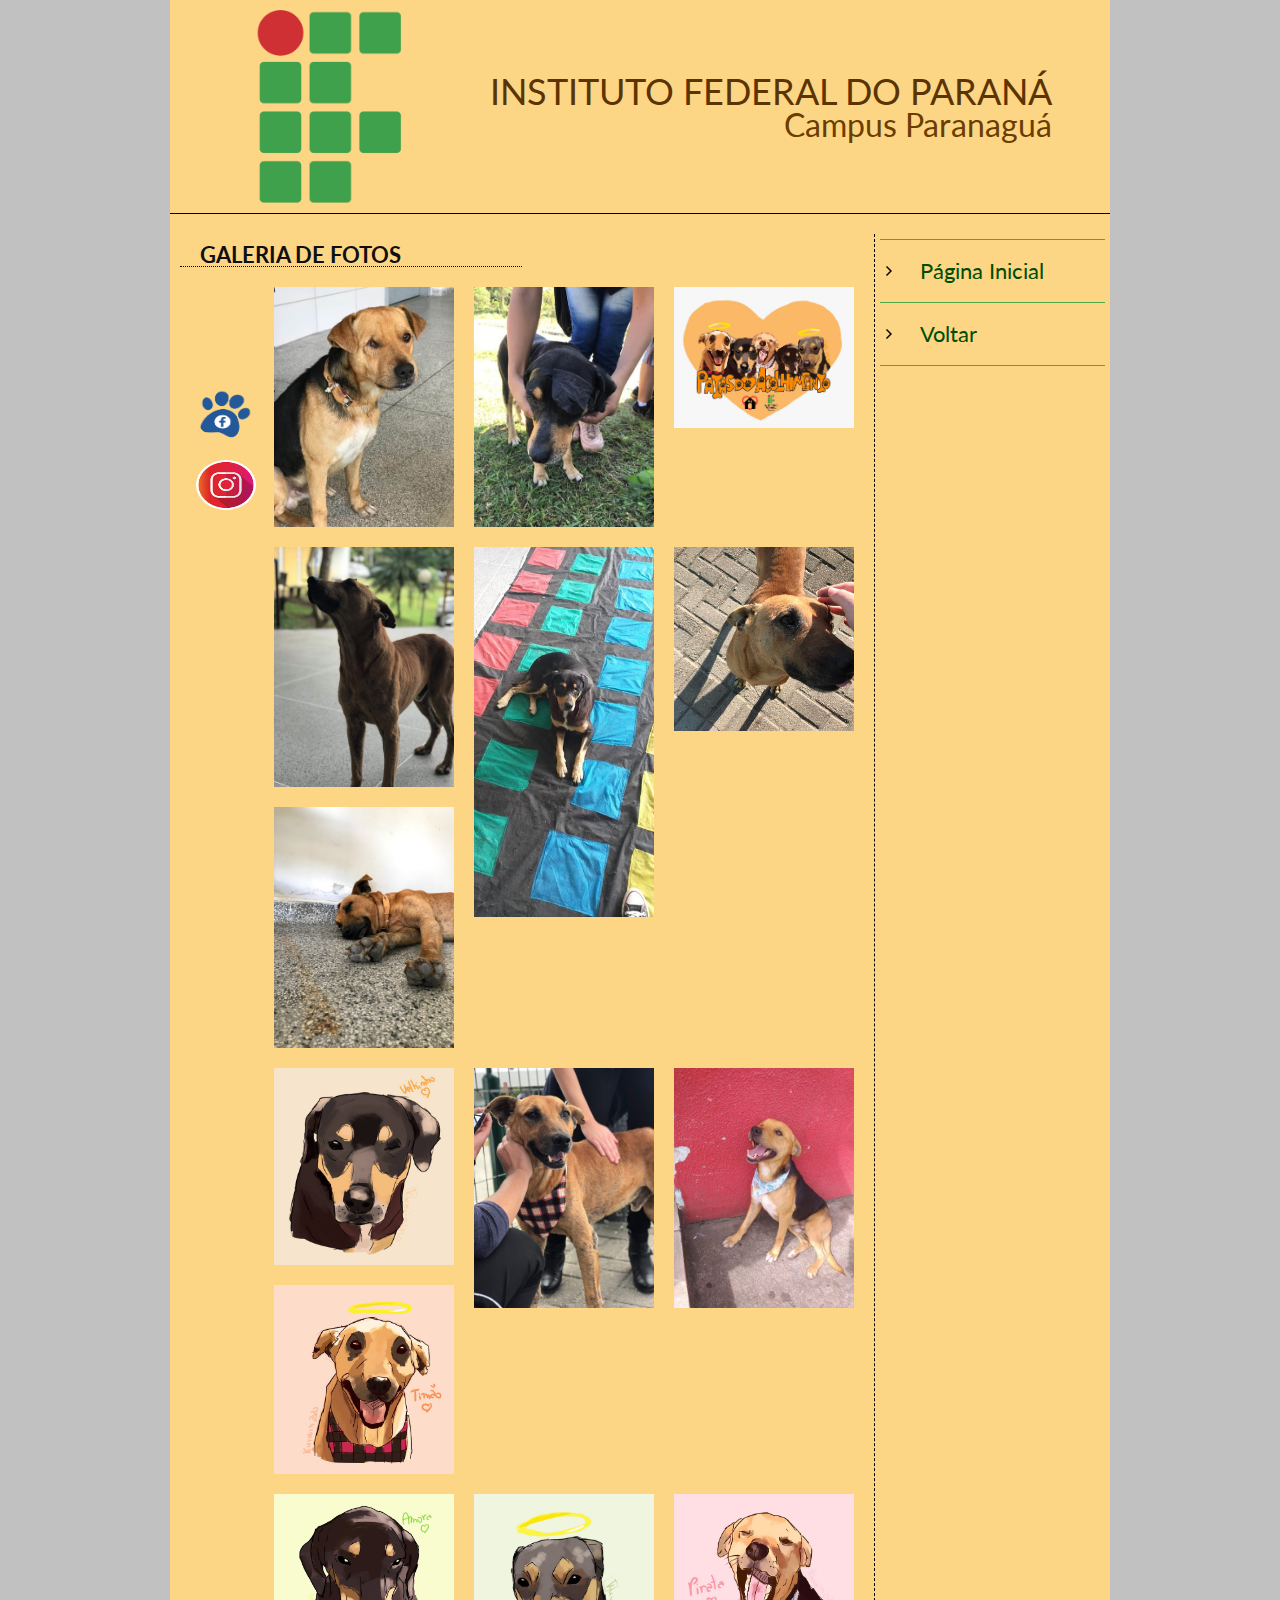
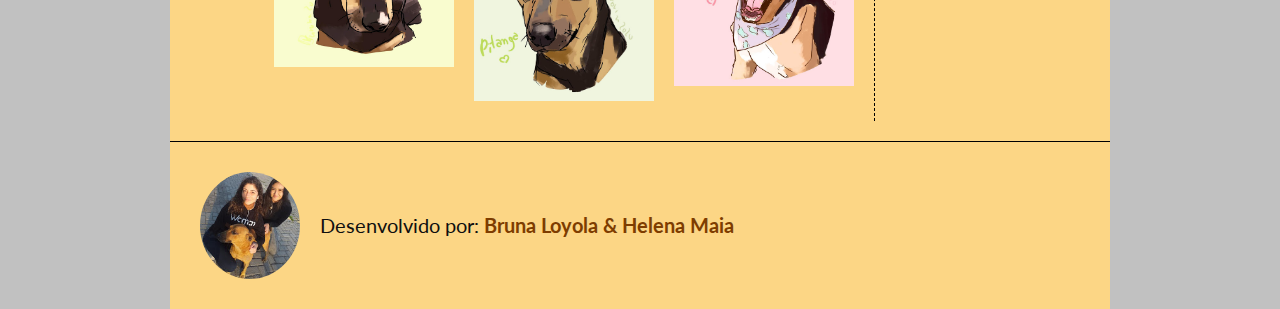
==== html/galeria.html @ 23100485 "começo do projeto" ====
<!DOCTYPE html>
<html lang="en">

<head>

    <title>Intituto Federal do Paraná-Campus Paranaguá</title>
    <meta charset="utf-8">
    <link rel="stylesheet" href="/css/reset.css">
    <link href="https://fonts.googleapis.com/css?family=Lato&display=swap" rel="stylesheet">
    <link rel="stylesheet" type="text/css" href="/css/patas.css">
</head>

<body>
    <div class="container">
        <div class="cabecalho">
            <img src="/imagens/if.png" alt="Logotipo do IFPR">
            <div>
                <h1>Instituto Federal do Paraná</h1>
                <h2>Campus Paranaguá</h2>
            </div>
        </div>

        <div class="menu">
            <ul>
                <li><a href="index.html">Página Inicial</a></li>
                <li><a href="patas.html">Voltar</a></li>
            </ul>
        </div>
        <div class="propaganda">
            <a href="https://www.facebook.com/patasdoacolhimentoifpr/"><img src="/imagens/patas/face.png" alt="icone facebook em formato de pata"></a>
            <a href="https://www.instagram.com/patasdoacolhimento/"><img src="/imagens/patas/insta.png" alt="icone do Instagram"></a>
        </div>

        <div class="corpo">
            <h3>Galeria de Fotos</h3>
            <span><img src="/imagens/patas/patasde.jpg" alt="timao"></span>
            <span><img src="/imagens/patas/velhinho.jpg" alt="velhinho"></span>
            <span><img src="/imagens/patas/pirata.jpg" alt="pirata"></span>
            <span><img src="/imagens/patas/timao.jpg" alt="timão"></span>
            <span><img src="/imagens/patas/velhinho2.jpg" alt="velhinho"></span>
            <span><img src="/imagens/patas/timao2.jpg" alt="timao"></span>
            <span><img src="/imagens/patas/timao4.jpg" alt="timao"></span>
            <span><img src="/imagens/patas/pirata2.jpg" alt="timao"></span>
            <span><img src="/imagens/patas/timão3.jpg" alt="timao"></span>
            <span><img src="/imagens/patas/velhinhode.jpg" alt="timao"></span>
            <span><img src="/imagens/patas/timaode.jpg" alt="timao"></span>
            <span><img src="/imagens/patas/piratade.jpg" alt="timao"></span>
            <span><img src="/imagens/patas/pitangade.jpg" alt="timao"></span>
            <span><img src="/imagens/patas/amorade.jpg" alt="timao"></span>
        </div>
        <div class="rodape">
            <img src="/imagens/desenvolvedoras.jpg">
            <p>Desenvolvido por: <span class="autor">Bruna Loyola & Helena Maia</span></p>
        </div>
    </div>

</body>

</html>
---- css/patas.css ----
* {
    box-sizing: border-box;
}

html {
    /* Barra de rolagem vertical sempre visível */
    overflow-y: scroll;
}

body {
    background-color: #c1c1c1;
    font-size: 20px;
    font-family: 'Lato', sans-serif;
    color: #0f0f0f;
}

a {
    text-decoration: none;
    color: #004d00;
}

fieldset {
    padding: 20px;
}


/*span {
    display: contents;
    height: 50px;
    padding: 10px;
    width: 50px;
}*/

.container {
    background-color: #fcd685;
    width: 940px;
    margin: 0 auto;
    display: flex;
    flex-wrap: wrap;
}

.cabecalho,
.rodape {
    width: 100%;
    display: flex;
    align-items: center;
}

.cabecalho {
    order: 1;
    border-bottom: 1px solid #000000;
    padding: 10px;
    margin-bottom: 20px;
}

.cabecalho img {
    width: 300px;
    margin-right: 10px;
}

.cabecalho h1 {
    font-size: 180%;
    text-transform: uppercase;
    color: #5c3401;
}

.cabecalho h2 {
    font-size: 160%;
    color: #6b3d01;
    display: row;
    text-align: right;
}

.cabecalho h3 button {
    width: 150px;
    font-weight: 100;
    color: white;
    background-color: #008903;
    border-color: white;
    border-spacing: 14px;
    border-radius: 30px;
}

.menu {
    width: 25%;
    order: 3;
    padding: 5px;
    font-size: 110%;
}

.menu h3 {
    padding: 5px;
    font-weight: bold;
    text-align: center;
    margin-bottom: 10px;
}

.menu h3::before {
    content: url('/imagens/menu.png');
    margin-right: 5px;
}

.menu li {
    border-bottom: 1px solid #4ea947;
}

.menu li:first-of-type {
    border-top: 1px solid #4ea947;
}

.menu li a {
    padding: 20px;
    display: block;
    padding-left: 40px;
    background: url('/imagens/seta.png') no-repeat 1px center;
}

.menu li a:hover {
    background-color: #02d700;
}

.propaganda {
    position: fixed;
    left: 0;
    top: 40%;
    border-top-right-radius: 10px;
    border-bottom-right-radius: 10px;
    padding-left: 13%;
}

.propagandaP {
    position: fixed;
    right: 0;
    top: 40%;
    border-top-left-radius: 10px;
    border-bottom-left-radius: 10px;
    padding-right: 17%;
}

.propaganda>* {
    display: block;
    height: 40px;
    width: 30px;
    margin: 30px;
    border-radius: 10%;
}

.propaganda a img {
    width: 60px;
    height: 50px;
    border-radius: 60%;
}

.corpo {
    width: 75%;
    order: 2;
    border-right: 1px dashed #000000;
    padding: 10px;
}

.corpo p {
    text-align: justify;
    line-height: 150%;
    text-indent: 3em;
}

.corpo h3 {
    text-transform: uppercase;
    font-size: 110%;
    font-weight: bold;
    border-bottom: 1px dotted #000000;
    margin-bottom: 10px;
    padding-left: 20px;
    width: 50%;
    background: url('imagens/seta.png') no-repeat 0 center;
}

.corpo img {
    float: right;
    margin: 10px;
    width: 180px;
}

.corpo img.secundaria {
    float: left;
    width: 180px;
}

.opcao {
    display: inline-block;
    padding: 5px;
}

.rodape {
    order: 4;
    border-top: 1px solid #000000;
    padding: 30px;
    margin-top: 20px;
}

.rodape img {
    width: 100px;
    /* height: 50px; */
    margin-right: 20px;
    border-radius: 50%;
}

.rodape .autor {
    font-weight: bold;
    color: #7e3d00;
}
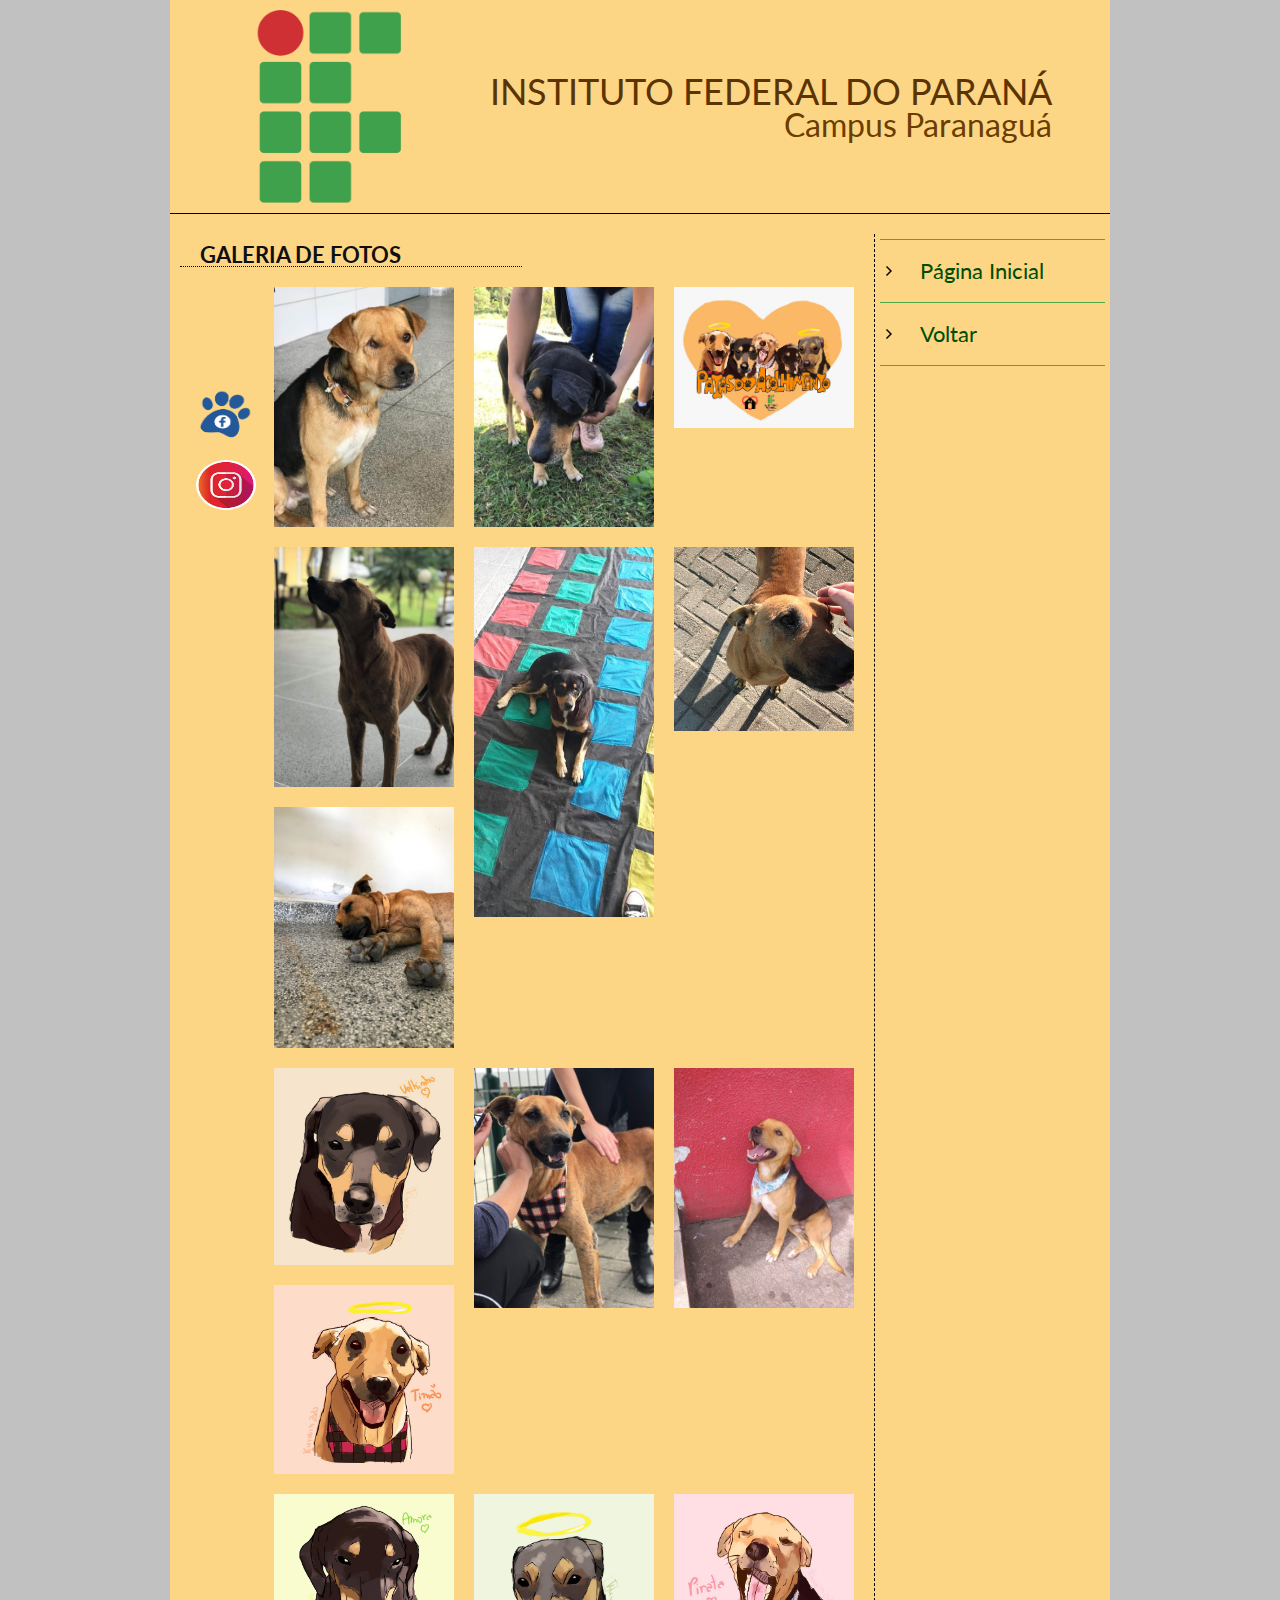
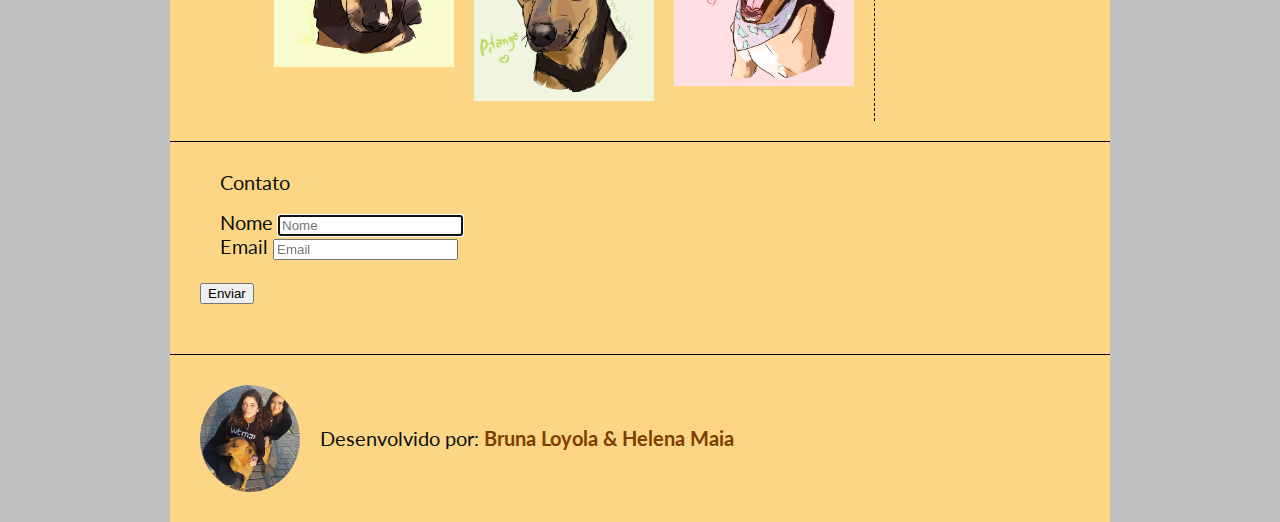
==== commit 1de7541b: "começo form" ====
--- a/html/galeria.html
+++ b/html/galeria.html
@@ -6,13 +6,15 @@
     <title>Intituto Federal do Paraná-Campus Paranaguá</title>
     <meta charset="utf-8">
     <link rel="stylesheet" href="/css/reset.css">
+    <link href="https://cdn.jsdelivr.net/npm/bootstrap@5.0.0-beta2/dist/css/bootstrap.min.css" rel="stylesheet" integrity="sha384-BmbxuPwQa2lc/FVzBcNJ7UAyJxM6wuqIj61tLrc4wSX0szH/Ev+nYRRuWlolflfl" crossorigin="anonymous">
     <link href="https://fonts.googleapis.com/css?family=Lato&display=swap" rel="stylesheet">
     <link rel="stylesheet" type="text/css" href="/css/patas.css">
 </head>
 
 <body>
+
     <div class="container">
-        <div class="cabecalho">
+        <div class="cabecalho pb-5">
             <img src="/imagens/if.png" alt="Logotipo do IFPR">
             <div>
                 <h1>Instituto Federal do Paraná</h1>
@@ -31,29 +33,53 @@
             <a href="https://www.instagram.com/patasdoacolhimento/"><img src="/imagens/patas/insta.png" alt="icone do Instagram"></a>
         </div>
 
-        <div class="corpo">
+        <div class="corpo p-4">
             <h3>Galeria de Fotos</h3>
-            <span><img src="/imagens/patas/patasde.jpg" alt="timao"></span>
-            <span><img src="/imagens/patas/velhinho.jpg" alt="velhinho"></span>
-            <span><img src="/imagens/patas/pirata.jpg" alt="pirata"></span>
-            <span><img src="/imagens/patas/timao.jpg" alt="timão"></span>
-            <span><img src="/imagens/patas/velhinho2.jpg" alt="velhinho"></span>
-            <span><img src="/imagens/patas/timao2.jpg" alt="timao"></span>
-            <span><img src="/imagens/patas/timao4.jpg" alt="timao"></span>
-            <span><img src="/imagens/patas/pirata2.jpg" alt="timao"></span>
-            <span><img src="/imagens/patas/timão3.jpg" alt="timao"></span>
-            <span><img src="/imagens/patas/velhinhode.jpg" alt="timao"></span>
-            <span><img src="/imagens/patas/timaode.jpg" alt="timao"></span>
-            <span><img src="/imagens/patas/piratade.jpg" alt="timao"></span>
-            <span><img src="/imagens/patas/pitangade.jpg" alt="timao"></span>
-            <span><img src="/imagens/patas/amorade.jpg" alt="timao"></span>
+            <span><img class="img-fluid img-thumnail" src="/imagens/patas/patasde.jpg" alt="timao"></span>
+            <span><img class="img-fluid img-thumnail" src="/imagens/patas/velhinho.jpg" alt="velhinho"></span>
+            <span><img class="img-fluid img-thumnail" src="/imagens/patas/pirata.jpg" alt="pirata"></span>
+            <span><img class="img-fluid img-thumnail" src="/imagens/patas/timao.jpg" alt="timão"></span>
+            <span><img class="img-fluid img-thumnail" src="/imagens/patas/velhinho2.jpg" alt="velhinho"></span>
+            <span><img class="img-fluid img-thumnail" src="/imagens/patas/timao2.jpg" alt="timao"></span>
+            <span><img class="img-fluid img-thumnail" src="/imagens/patas/timao4.jpg" alt="timao"></span>
+            <span><img class="img-fluid img-thumnail" src="/imagens/patas/pirata2.jpg" alt="timao"></span>
+            <span><img class="img-fluid img-thumnail" src="/imagens/patas/timão3.jpg" alt="timao"></span>
+            <span><img class="img-fluid img-thumnail" src="/imagens/patas/velhinhode.jpg" alt="timao"></span>
+            <span><img class="img-fluid img-thumnail" src="/imagens/patas/timaode.jpg" alt="timao"></span>
+            <span><img class="img-fluid img-thumnail" src="/imagens/patas/piratade.jpg" alt="timao"></span>
+            <span><img class="img-fluid img-thumnail" src="/imagens/patas/pitangade.jpg" alt="timao"></span>
+            <span><img class="img-fluid img-thumnail" src="/imagens/patas/amorade.jpg" alt="timao"></span>
         </div>
+        
         <div class="rodape">
+           <form action="" method="post">
+                <fieldset>
+                    <legend>Contato</legend>
+                    <div class="mb-3">
+                        <label for="nome" class="form-label">Nome</label>
+                        <input type="text" class="form-control" id="nome" name="nome" placeholder="Nome" autofocus>
+                      </div>
+                    <div class="mb-3">
+                        <label for="exampleFormControlInput1" class="form-label">Email</label>
+                        <input type="email" class="form-control" id="exampleFormControlInput1" placeholder="Email">
+                      </div>
+                </fieldset>
+                <button type="submit" class = "btn btn-dark">Enviar</button>
+           </form>
+            
+            
+        </div>
+        
+
+        <div class="rodape">
+           
+            
             <img src="/imagens/desenvolvedoras.jpg">
             <p>Desenvolvido por: <span class="autor">Bruna Loyola & Helena Maia</span></p>
         </div>
     </div>
 
+    <script src="https://cdn.jsdelivr.net/npm/bootstrap@5.0.0-beta2/dist/js/bootstrap.bundle.min.js" integrity="sha384-b5kHyXgcpbZJO/tY9Ul7kGkf1S0CWuKcCD38l8YkeH8z8QjE0GmW1gYU5S9FOnJ0" crossorigin="anonymous"></script>
 </body>
 
 </html>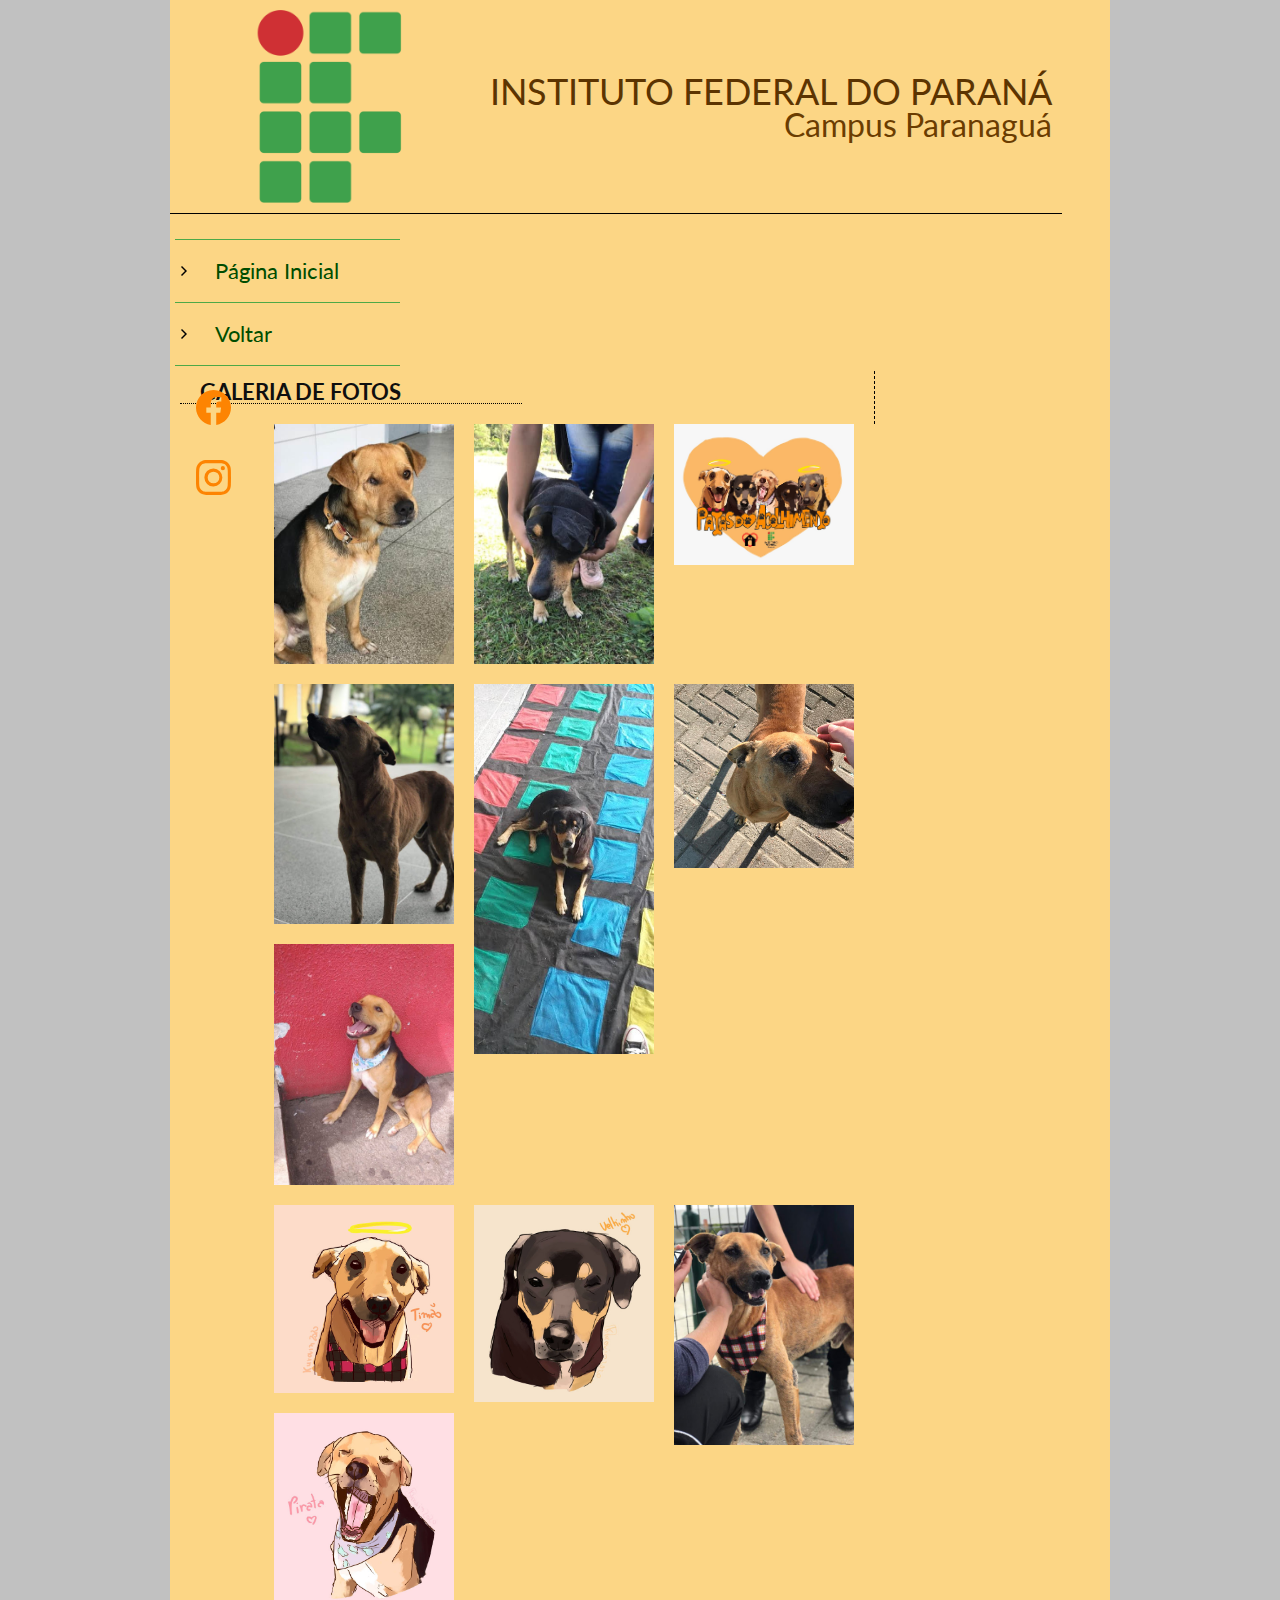
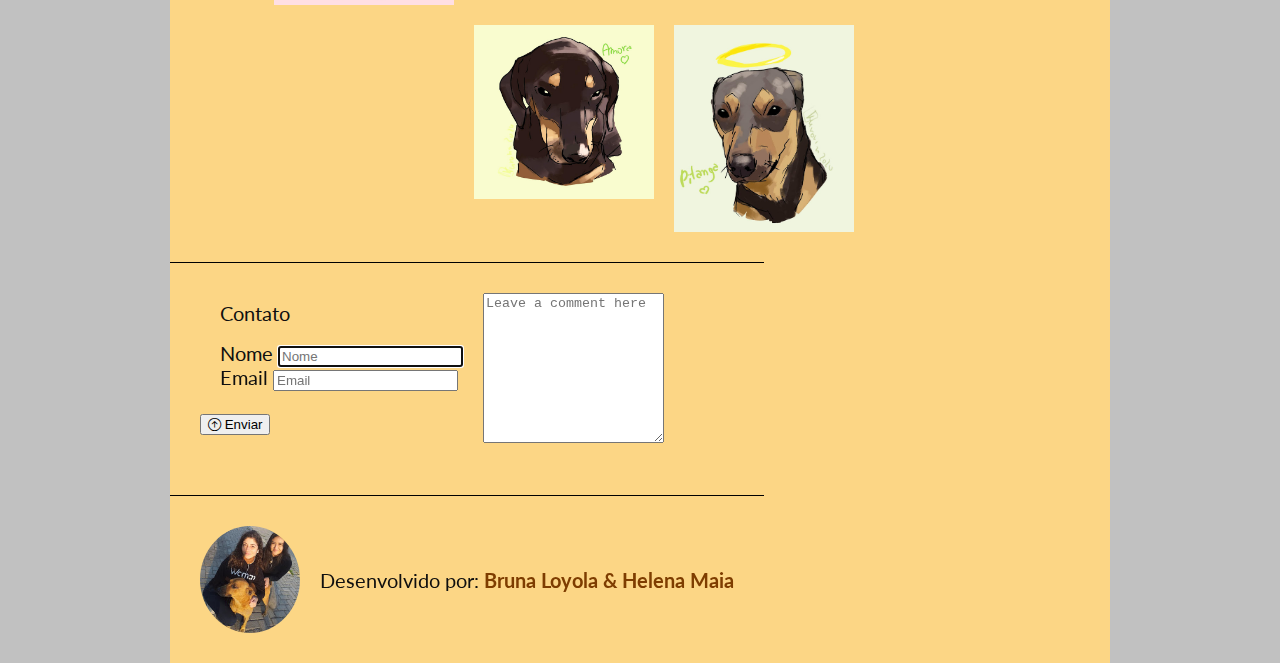
==== commit cab23f65: "faltando ajustar as imagens" ====
--- a/html/galeria.html
+++ b/html/galeria.html
@@ -7,6 +7,7 @@
     <meta charset="utf-8">
     <link rel="stylesheet" href="/css/reset.css">
     <link href="https://cdn.jsdelivr.net/npm/bootstrap@5.0.0-beta2/dist/css/bootstrap.min.css" rel="stylesheet" integrity="sha384-BmbxuPwQa2lc/FVzBcNJ7UAyJxM6wuqIj61tLrc4wSX0szH/Ev+nYRRuWlolflfl" crossorigin="anonymous">
+    <link rel="stylesheet" href="https://cdn.jsdelivr.net/npm/bootstrap-icons@1.4.0/font/bootstrap-icons.css">
     <link href="https://fonts.googleapis.com/css?family=Lato&display=swap" rel="stylesheet">
     <link rel="stylesheet" type="text/css" href="/css/patas.css">
 </head>
@@ -14,69 +15,106 @@
 <body>
 
     <div class="container">
-        <div class="cabecalho pb-5">
-            <img src="/imagens/if.png" alt="Logotipo do IFPR">
-            <div>
-                <h1>Instituto Federal do Paraná</h1>
-                <h2>Campus Paranaguá</h2>
+        <div class="row">
+            <div class="cabecalho pb-5">
+                <img src="/imagens/if.png" alt="Logotipo do IFPR">
+                <div>
+                    <h1>Instituto Federal do Paraná</h1>
+                    <h2>Campus Paranaguá</h2>
+                </div>
             </div>
+    
+        </div>
+        
+        <div class="row">
+            
+            <div class="menu">
+                <ul>
+                    <li><a href="index.html">Página Inicial</a></li>
+                    <li><a href="patas.html">Voltar</a></li>
+                </ul>
+            </div>
+            <div class="propaganda">
+                <a href="https://www.facebook.com/patasdoacolhimentoifpr/">
+                    <svg xmlns="http://www.w3.org/2000/svg" width="35" height="35" fill="#FD8402" class="bi bi-facebook" viewBox="0 0 16 16">
+                        <path d="M16 8.049c0-4.446-3.582-8.05-8-8.05C3.58 0-.002 3.603-.002 8.05c0 4.017 2.926 7.347 6.75 7.951v-5.625h-2.03V8.05H6.75V6.275c0-2.017 1.195-3.131 3.022-3.131.876 0 1.791.157 1.791.157v1.98h-1.009c-.993 0-1.303.621-1.303 1.258v1.51h2.218l-.354 2.326H9.25V16c3.824-.604 6.75-3.934 6.75-7.951z"/>
+                    </svg>
+                </a>
+                <a href="https://www.instagram.com/patasdoacolhimento/">
+                    <svg xmlns="http://www.w3.org/2000/svg" width="35" height="35" fill="#FD8402" class="bi bi-instagram" viewBox="0 0 16 16">
+                        <path d="M8 0C5.829 0 5.556.01 4.703.048 3.85.088 3.269.222 2.76.42a3.917 3.917 0 0 0-1.417.923A3.927 3.927 0 0 0 .42 2.76C.222 3.268.087 3.85.048 4.7.01 5.555 0 5.827 0 8.001c0 2.172.01 2.444.048 3.297.04.852.174 1.433.372 1.942.205.526.478.972.923 1.417.444.445.89.719 1.416.923.51.198 1.09.333 1.942.372C5.555 15.99 5.827 16 8 16s2.444-.01 3.298-.048c.851-.04 1.434-.174 1.943-.372a3.916 3.916 0 0 0 1.416-.923c.445-.445.718-.891.923-1.417.197-.509.332-1.09.372-1.942C15.99 10.445 16 10.173 16 8s-.01-2.445-.048-3.299c-.04-.851-.175-1.433-.372-1.941a3.926 3.926 0 0 0-.923-1.417A3.911 3.911 0 0 0 13.24.42c-.51-.198-1.092-.333-1.943-.372C10.443.01 10.172 0 7.998 0h.003zm-.717 1.442h.718c2.136 0 2.389.007 3.232.046.78.035 1.204.166 1.486.275.373.145.64.319.92.599.28.28.453.546.598.92.11.281.24.705.275 1.485.039.843.047 1.096.047 3.231s-.008 2.389-.047 3.232c-.035.78-.166 1.203-.275 1.485a2.47 2.47 0 0 1-.599.919c-.28.28-.546.453-.92.598-.28.11-.704.24-1.485.276-.843.038-1.096.047-3.232.047s-2.39-.009-3.233-.047c-.78-.036-1.203-.166-1.485-.276a2.478 2.478 0 0 1-.92-.598 2.48 2.48 0 0 1-.6-.92c-.109-.281-.24-.705-.275-1.485-.038-.843-.046-1.096-.046-3.233 0-2.136.008-2.388.046-3.231.036-.78.166-1.204.276-1.486.145-.373.319-.64.599-.92.28-.28.546-.453.92-.598.282-.11.705-.24 1.485-.276.738-.034 1.024-.044 2.515-.045v.002zm4.988 1.328a.96.96 0 1 0 0 1.92.96.96 0 0 0 0-1.92zm-4.27 1.122a4.109 4.109 0 1 0 0 8.217 4.109 4.109 0 0 0 0-8.217zm0 1.441a2.667 2.667 0 1 1 0 5.334 2.667 2.667 0 0 1 0-5.334z"/>
+                    </svg>
+                </a>
+                
+            </div>
+    
+            <div class="corpo p-4">
+                <h3>Galeria de Fotos</h3>
+                <span><img class="img-fluid img-thumnail p-2" src="/imagens/patas/patasde.jpg" alt="timao"></span>
+                <span><img class="img-fluid img-thumnail p-2" src="/imagens/patas/velhinho.jpg" alt="velhinho"></span>
+                <span><img class="img-fluid img-thumnail p-2" src="/imagens/patas/pirata.jpg" alt="pirata"></span>
+                <span><img class="img-fluid img-thumnail p-2" src="/imagens/patas/timao.jpg" alt="timão"></span>
+                <span><img class="img-fluid img-thumnail p-2" src="/imagens/patas/velhinho2.jpg" alt="velhinho"></span>
+                <span><img class="img-fluid img-thumnail p-2" src="/imagens/patas/timao2.jpg" alt="timao"></span>
+                <span><img class="img-fluid img-thumnail p-2" src="/imagens/patas/pirata2.jpg" alt="timao"></span>
+                <span><img class="img-fluid img-thumnail p-2" src="/imagens/patas/timão3.jpg" alt="timao"></span>
+                <span><img class="img-fluid img-thumnail p-2" src="/imagens/patas/velhinhode.jpg" alt="timao"></span>
+                <span><img class="img-fluid img-thumnail p-2" src="/imagens/patas/timaode.jpg" alt="timao"></span>
+                <span><img class="img-fluid img-thumnail p-2" src="/imagens/patas/piratade.jpg" alt="timao"></span>
+                <span><img class="img-fluid img-thumnail p-2" src="/imagens/patas/pitangade.jpg" alt="timao"></span>
+                <span><img class="img-fluid img-thumnail p-2" src="/imagens/patas/amorade.jpg" alt="timao"></span>
+            </div>
+            
         </div>
 
-        <div class="menu">
-            <ul>
-                <li><a href="index.html">Página Inicial</a></li>
-                <li><a href="patas.html">Voltar</a></li>
-            </ul>
-        </div>
-        <div class="propaganda">
-            <a href="https://www.facebook.com/patasdoacolhimentoifpr/"><img src="/imagens/patas/face.png" alt="icone facebook em formato de pata"></a>
-            <a href="https://www.instagram.com/patasdoacolhimento/"><img src="/imagens/patas/insta.png" alt="icone do Instagram"></a>
-        </div>
+        <div class="row">
+            <div class="rodape">
+                <div class="col-6">
+                    <form action="" method="post">
+                        <fieldset>
+                            <legend>Contato</legend>
+                            <div class="mb-3">
+                                <label for="nome" class="form-label">Nome</label>
+                                <input type="text" class="form-control" id="nome" name="nome" placeholder="Nome" autofocus>
+                              </div>
+                            <div class="mb-3">
+                                <label for="email class="form-label">Email</label>
+                                <input type="email" class="form-control" id="email" name="email"  placeholder="Email">
+                              </div>
+                        </fieldset>
+                    <div class=" row d-flex justify-content-between ">
+                        <button type="submit" class = "btn btn-dark">
+                            <i class="bi-arrow-up-circle"></i>
+                            Enviar
+                        </button>
+                    </div>
+                    </form>
+                </div>
+                <div class="col-6">
+                    <div>
+                        <div class="form-floating">
+                            <textarea class="form-control" placeholder="Leave a comment here" id="floatingTextarea2" style="height: 150px"></textarea>
+                            <label for="floatingTextarea2"></label>
+                        </div>
+                    </div>
+                </div>
+               
+               
+                 
+             </div>
 
-        <div class="corpo p-4">
-            <h3>Galeria de Fotos</h3>
-            <span><img class="img-fluid img-thumnail" src="/imagens/patas/patasde.jpg" alt="timao"></span>
-            <span><img class="img-fluid img-thumnail" src="/imagens/patas/velhinho.jpg" alt="velhinho"></span>
-            <span><img class="img-fluid img-thumnail" src="/imagens/patas/pirata.jpg" alt="pirata"></span>
-            <span><img class="img-fluid img-thumnail" src="/imagens/patas/timao.jpg" alt="timão"></span>
-            <span><img class="img-fluid img-thumnail" src="/imagens/patas/velhinho2.jpg" alt="velhinho"></span>
-            <span><img class="img-fluid img-thumnail" src="/imagens/patas/timao2.jpg" alt="timao"></span>
-            <span><img class="img-fluid img-thumnail" src="/imagens/patas/timao4.jpg" alt="timao"></span>
-            <span><img class="img-fluid img-thumnail" src="/imagens/patas/pirata2.jpg" alt="timao"></span>
-            <span><img class="img-fluid img-thumnail" src="/imagens/patas/timão3.jpg" alt="timao"></span>
-            <span><img class="img-fluid img-thumnail" src="/imagens/patas/velhinhode.jpg" alt="timao"></span>
-            <span><img class="img-fluid img-thumnail" src="/imagens/patas/timaode.jpg" alt="timao"></span>
-            <span><img class="img-fluid img-thumnail" src="/imagens/patas/piratade.jpg" alt="timao"></span>
-            <span><img class="img-fluid img-thumnail" src="/imagens/patas/pitangade.jpg" alt="timao"></span>
-            <span><img class="img-fluid img-thumnail" src="/imagens/patas/amorade.jpg" alt="timao"></span>
-        </div>
-        
-        <div class="rodape">
-           <form action="" method="post">
-                <fieldset>
-                    <legend>Contato</legend>
-                    <div class="mb-3">
-                        <label for="nome" class="form-label">Nome</label>
-                        <input type="text" class="form-control" id="nome" name="nome" placeholder="Nome" autofocus>
-                      </div>
-                    <div class="mb-3">
-                        <label for="exampleFormControlInput1" class="form-label">Email</label>
-                        <input type="email" class="form-control" id="exampleFormControlInput1" placeholder="Email">
-                      </div>
-                </fieldset>
-                <button type="submit" class = "btn btn-dark">Enviar</button>
-           </form>
-            
-            
+             
+     
+             <div class="rodape">
+                
+                 
+                 <img src="/imagens/desenvolvedoras.jpg">
+                 <p>Desenvolvido por: <span class="autor">Bruna Loyola & Helena Maia</span></p>
+             </div>
         </div>
         
 
-        <div class="rodape">
-           
-            
-            <img src="/imagens/desenvolvedoras.jpg">
-            <p>Desenvolvido por: <span class="autor">Bruna Loyola & Helena Maia</span></p>
-        </div>
+
     </div>
 
     <script src="https://cdn.jsdelivr.net/npm/bootstrap@5.0.0-beta2/dist/js/bootstrap.bundle.min.js" integrity="sha384-b5kHyXgcpbZJO/tY9Ul7kGkf1S0CWuKcCD38l8YkeH8z8QjE0GmW1gYU5S9FOnJ0" crossorigin="anonymous"></script>
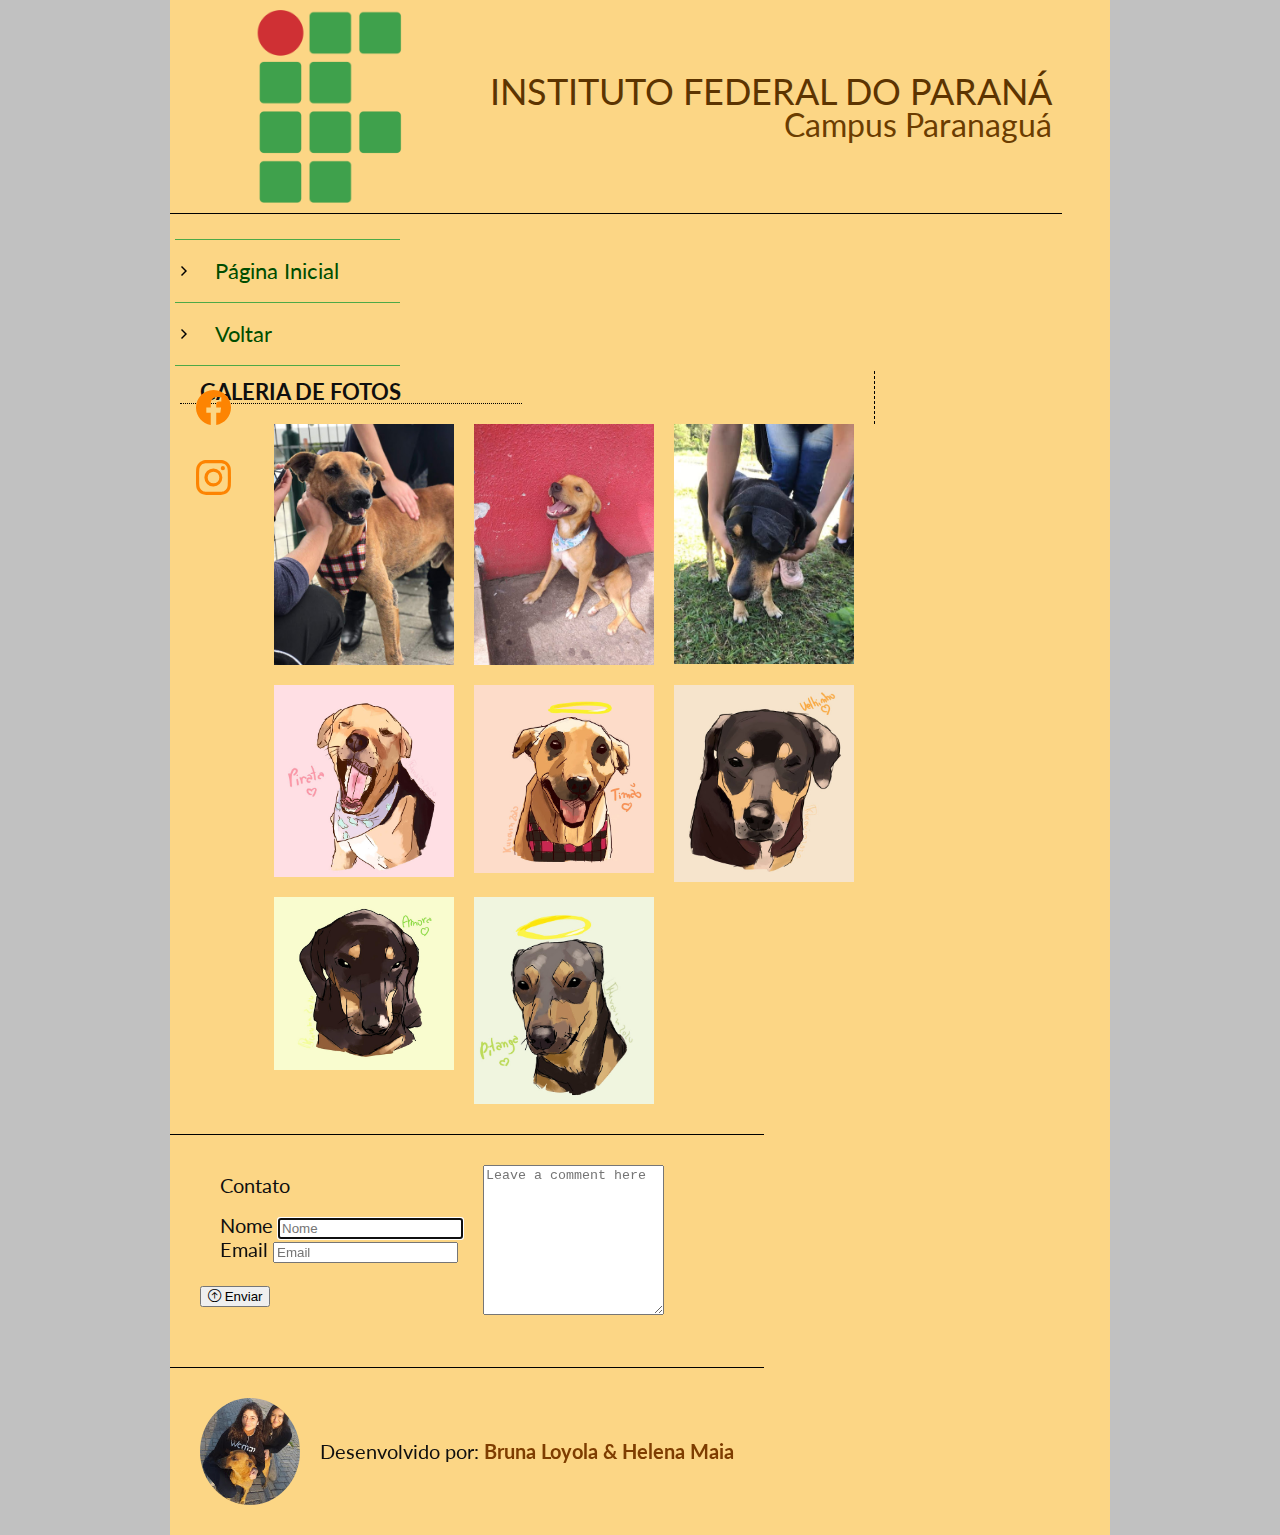
==== commit 938be528: "final" ====
--- a/html/galeria.html
+++ b/html/galeria.html
@@ -13,6 +13,8 @@
 </head>
 
 <body>
+
+    
 
     <div class="container">
         <div class="row">
@@ -50,12 +52,7 @@
     
             <div class="corpo p-4">
                 <h3>Galeria de Fotos</h3>
-                <span><img class="img-fluid img-thumnail p-2" src="/imagens/patas/patasde.jpg" alt="timao"></span>
                 <span><img class="img-fluid img-thumnail p-2" src="/imagens/patas/velhinho.jpg" alt="velhinho"></span>
-                <span><img class="img-fluid img-thumnail p-2" src="/imagens/patas/pirata.jpg" alt="pirata"></span>
-                <span><img class="img-fluid img-thumnail p-2" src="/imagens/patas/timao.jpg" alt="timão"></span>
-                <span><img class="img-fluid img-thumnail p-2" src="/imagens/patas/velhinho2.jpg" alt="velhinho"></span>
-                <span><img class="img-fluid img-thumnail p-2" src="/imagens/patas/timao2.jpg" alt="timao"></span>
                 <span><img class="img-fluid img-thumnail p-2" src="/imagens/patas/pirata2.jpg" alt="timao"></span>
                 <span><img class="img-fluid img-thumnail p-2" src="/imagens/patas/timão3.jpg" alt="timao"></span>
                 <span><img class="img-fluid img-thumnail p-2" src="/imagens/patas/velhinhode.jpg" alt="timao"></span>
